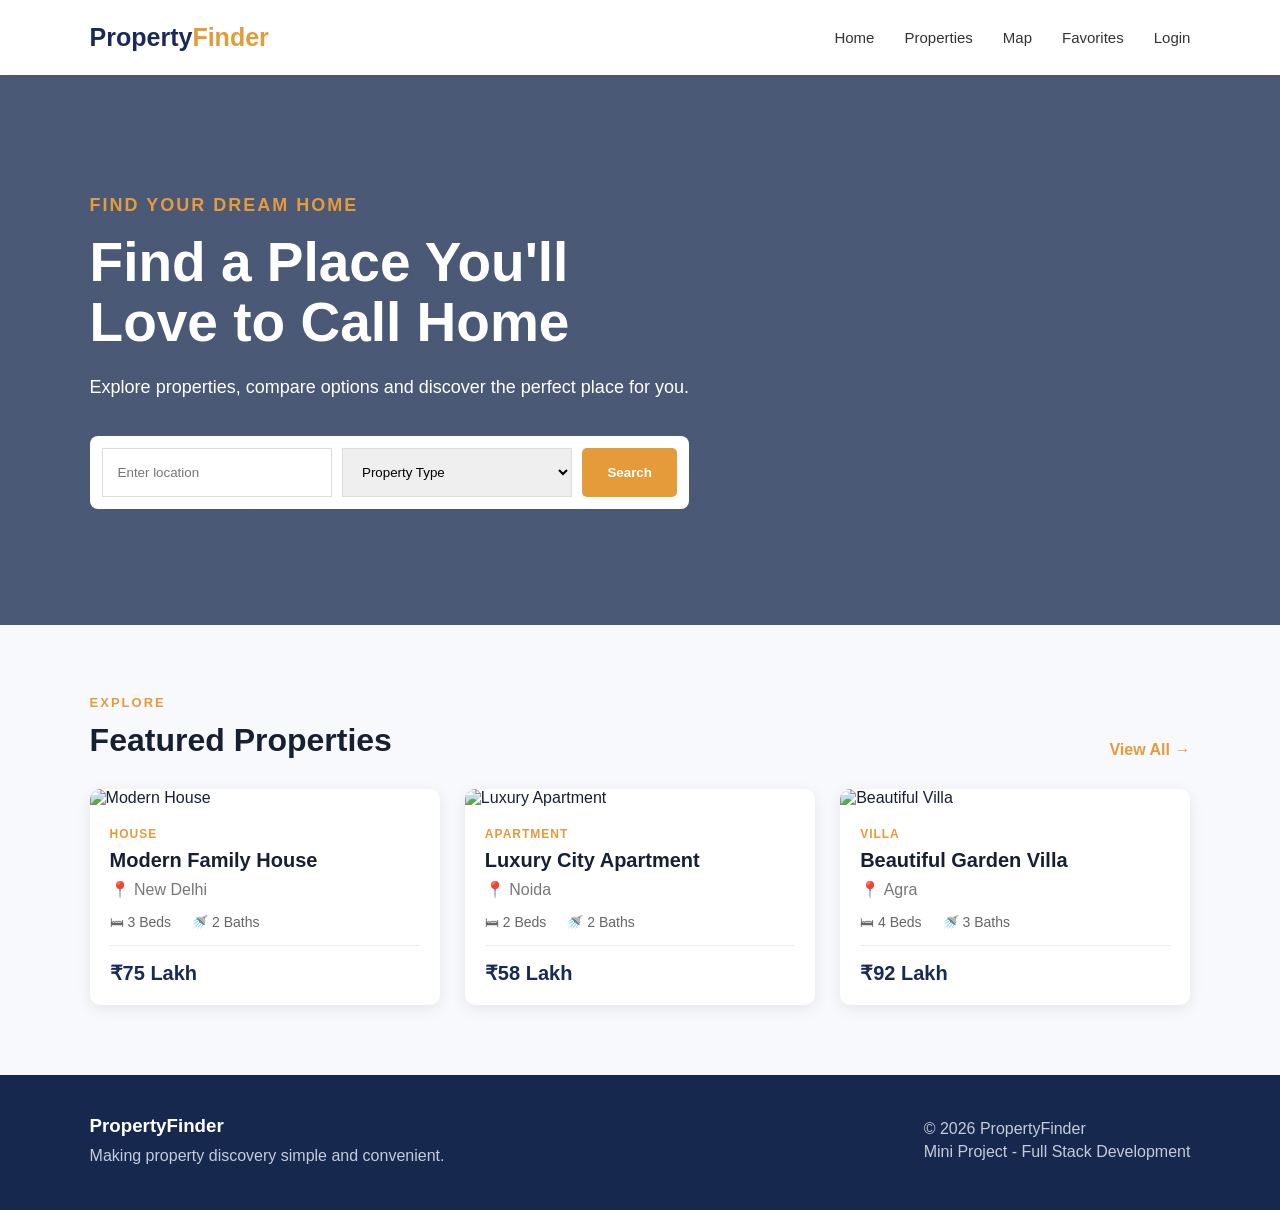
==== index.html @ c404ba45 "Add files via upload" ====
<!DOCTYPE html>
<html lang="en">
<head>
    <meta charset="UTF-8">
    <meta name="viewport" content="width=device-width, initial-scale=1.0">
    <title>PropertyFinder - Home</title>
    <link rel="stylesheet" href="style.css">
</head>
<body>

    <header>
        <nav class="navbar">
            <div class="logo">Property<span>Finder</span></div>

            <ul class="nav-links">
                <li><a href="index.html">Home</a></li>
                <li><a href="properties.html">Properties</a></li>
                <li><a href="#">Map</a></li>
                <li><a href="#">Favorites</a></li>
                <li><a href="#">Login</a></li>
            </ul>
        </nav>
    </header>

    <section class="hero">
        <div class="hero-content">
            <p class="small-title">FIND YOUR DREAM HOME</p>
            <h1>Find a Place You'll<br>Love to Call Home</h1>
            <p>
                Explore properties, compare options and discover
                the perfect place for you.
            </p>

            <div class="search-box">
                <input type="text" placeholder="Enter location">
                <select>
                    <option>Property Type</option>
                    <option>Apartment</option>
                    <option>House</option>
                    <option>Villa</option>
                </select>
                <button onclick="window.location.href='properties.html'">
                    Search
                </button>
            </div>
        </div>
    </section>

    <section class="featured">
        <div class="section-heading">
            <div>
                <p class="small-title">EXPLORE</p>
                <h2>Featured Properties</h2>
            </div>
            <a href="properties.html" class="view-all">View All →</a>
        </div>

        <div class="property-grid">

            <div class="property-card">
                <img src="https://images.unsplash.com/photo-1600585154340-be6161a56a0c?auto=format&fit=crop&w=800&q=80" alt="Modern House">
                <div class="card-content">
                    <p class="property-type">HOUSE</p>
                    <h3>Modern Family House</h3>
                    <p class="location">📍 New Delhi</p>
                    <div class="property-info">
                        <span>🛏 3 Beds</span>
                        <span>🚿 2 Baths</span>
                    </div>
                    <h4>₹75 Lakh</h4>
                </div>
            </div>

            <div class="property-card">
                <img src="https://images.unsplash.com/photo-1600607687920-4e2a09cf159d?auto=format&fit=crop&w=800&q=80" alt="Luxury Apartment">
                <div class="card-content">
                    <p class="property-type">APARTMENT</p>
                    <h3>Luxury City Apartment</h3>
                    <p class="location">📍 Noida</p>
                    <div class="property-info">
                        <span>🛏 2 Beds</span>
                        <span>🚿 2 Baths</span>
                    </div>
                    <h4>₹58 Lakh</h4>
                </div>
            </div>

            <div class="property-card">
                <img src="https://images.unsplash.com/photo-1600566753190-17f0baa2a6c3?auto=format&fit=crop&w=800&q=80" alt="Beautiful Villa">
                <div class="card-content">
                    <p class="property-type">VILLA</p>
                    <h3>Beautiful Garden Villa</h3>
                    <p class="location">📍 Agra</p>
                    <div class="property-info">
                        <span>🛏 4 Beds</span>
                        <span>🚿 3 Baths</span>
                    </div>
                    <h4>₹92 Lakh</h4>
                </div>
            </div>

        </div>
    </section>

    <footer>
        <div class="footer-content">
            <div>
                <h3>PropertyFinder</h3>
                <p>Making property discovery simple and convenient.</p>
            </div>

            <div>
                <p>© 2026 PropertyFinder</p>
                <p>Mini Project - Full Stack Development</p>
            </div>
        </div>
    </footer>

</body>
</html>
---- style.css ----
* {
    margin: 0;
    padding: 0;
    box-sizing: border-box;
}

body {
    font-family: Arial, sans-serif;
    background-color: #f8f9fc;
    color: #172033;
}

.navbar {
    height: 75px;
    background-color: white;
    display: flex;
    align-items: center;
    justify-content: space-between;
    padding: 0 7%;
    box-shadow: 0 2px 10px rgba(0, 0, 0, 0.05);
}

.logo {
    font-size: 25px;
    font-weight: bold;
    color: #182a55;
}

.logo span {
    color: #e59b3a;
}

.nav-links {
    display: flex;
    list-style: none;
    gap: 30px;
}

.nav-links a {
    text-decoration: none;
    color: #333;
    font-size: 15px;
}

.nav-links a:hover {
    color: #e59b3a;
}

.hero {
    min-height: 550px;
    background: linear-gradient(rgba(16, 35, 72, 0.75), rgba(16, 35, 72, 0.75)),
    url("https://images.unsplash.com/photo-1600607687939-ce8a6c25118c?auto=format&fit=crop&w=1600&q=80");
    background-size: cover;
    background-position: center;
    display: flex;
    align-items: center;
    padding: 60px 7%;
}

.hero-content {
    max-width: 750px;
    color: white;
}

.small-title {
    color: #e59b3a;
    font-size: 13px;
    font-weight: bold;
    letter-spacing: 2px;
    margin-bottom: 12px;
}

.hero h1 {
    font-size: 55px;
    line-height: 1.1;
    margin-bottom: 20px;
}

.hero p {
    font-size: 18px;
    line-height: 1.6;
}

.search-box {
    margin-top: 35px;
    background: white;
    padding: 12px;
    display: flex;
    gap: 10px;
    border-radius: 8px;
    max-width: 700px;
}

.search-box input,
.search-box select {
    flex: 1;
    padding: 15px;
    border: 1px solid #ddd;
    outline: none;
}

button {
    background-color: #e59b3a;
    color: white;
    border: none;
    padding: 14px 25px;
    cursor: pointer;
    border-radius: 5px;
    font-weight: bold;
}

button:hover {
    background-color: #cf8527;
}

.featured {
    padding: 70px 7%;
}

.section-heading {
    display: flex;
    justify-content: space-between;
    align-items: end;
    margin-bottom: 30px;
}

.section-heading h2 {
    font-size: 32px;
}

.view-all {
    text-decoration: none;
    color: #e59b3a;
    font-weight: bold;
}

.property-grid {
    display: grid;
    grid-template-columns: repeat(3, 1fr);
    gap: 25px;
}

.property-card {
    background: white;
    border-radius: 10px;
    overflow: hidden;
    box-shadow: 0 4px 15px rgba(0, 0, 0, 0.08);
    transition: 0.3s;
}

.property-card:hover {
    transform: translateY(-5px);
}

.property-card img {
    width: 100%;
    height: 220px;
    object-fit: cover;
}

.card-content {
    padding: 20px;
}

.property-type {
    color: #e59b3a;
    font-size: 12px;
    font-weight: bold;
    letter-spacing: 1px;
}

.card-content h3 {
    margin: 8px 0;
    font-size: 20px;
}

.location {
    color: #777;
    margin-bottom: 15px;
}

.property-info {
    display: flex;
    gap: 20px;
    color: #666;
    font-size: 14px;
    padding-bottom: 15px;
    border-bottom: 1px solid #eee;
}

.card-content h4 {
    color: #182a55;
    font-size: 20px;
    margin-top: 15px;
}

.listing-header {
    text-align: center;
    padding: 70px 20px 40px;
}

.listing-header h1 {
    font-size: 40px;
    margin-bottom: 12px;
}

.listing-header > p:last-child {
    color: #777;
}

.filters {
    background: white;
    margin: 0 7% 50px;
    padding: 25px;
    display: flex;
    align-items: end;
    gap: 15px;
    box-shadow: 0 3px 15px rgba(0, 0, 0, 0.07);
    border-radius: 8px;
}

.filter-item {
    flex: 1;
}

.filter-item label {
    display: block;
    margin-bottom: 8px;
    font-size: 14px;
    font-weight: bold;
}

.filter-item input,
.filter-item select {
    width: 100%;
    padding: 13px;
    border: 1px solid #ddd;
    border-radius: 5px;
}

.listing-section {
    padding: 0 7% 70px;
}

.listing-top {
    display: flex;
    justify-content: space-between;
    margin-bottom: 25px;
}

.listing-top span {
    color: #777;
}

footer {
    background-color: #17284e;
    color: white;
    padding: 40px 7%;
}

.footer-content {
    display: flex;
    justify-content: space-between;
    gap: 30px;
}

.footer-content h3 {
    margin-bottom: 10px;
}

.footer-content p {
    color: #c5cbd8;
    margin: 5px 0;
}

@media (max-width: 900px) {
    .property-grid {
        grid-template-columns: repeat(2, 1fr);
    }

    .hero h1 {
        font-size: 42px;
    }

    .filters {
        flex-wrap: wrap;
    }

    .filter-item {
        min-width: 45%;
    }
}

@media (max-width: 600px) {
    .navbar {
        height: auto;
        padding: 20px;
        flex-direction: column;
        gap: 20px;
    }

    .nav-links {
        gap: 15px;
        flex-wrap: wrap;
        justify-content: center;
    }

    .hero {
        padding: 50px 20px;
    }

    .hero h1 {
        font-size: 35px;
    }

    .search-box {
        flex-direction: column;
    }

    .featured {
        padding: 50px 20px;
    }

    .property-grid {
        grid-template-columns: 1fr;
    }

    .section-heading {
        align-items: start;
        gap: 15px;
        flex-direction: column;
    }

    .filters {
        margin: 0 20px 40px;
        flex-direction: column;
        align-items: stretch;
    }

    .filter-item {
        width: 100%;
    }

    .listing-section {
        padding: 0 20px 50px;
    }

    .footer-content {
        flex-direction: column;
    }
}
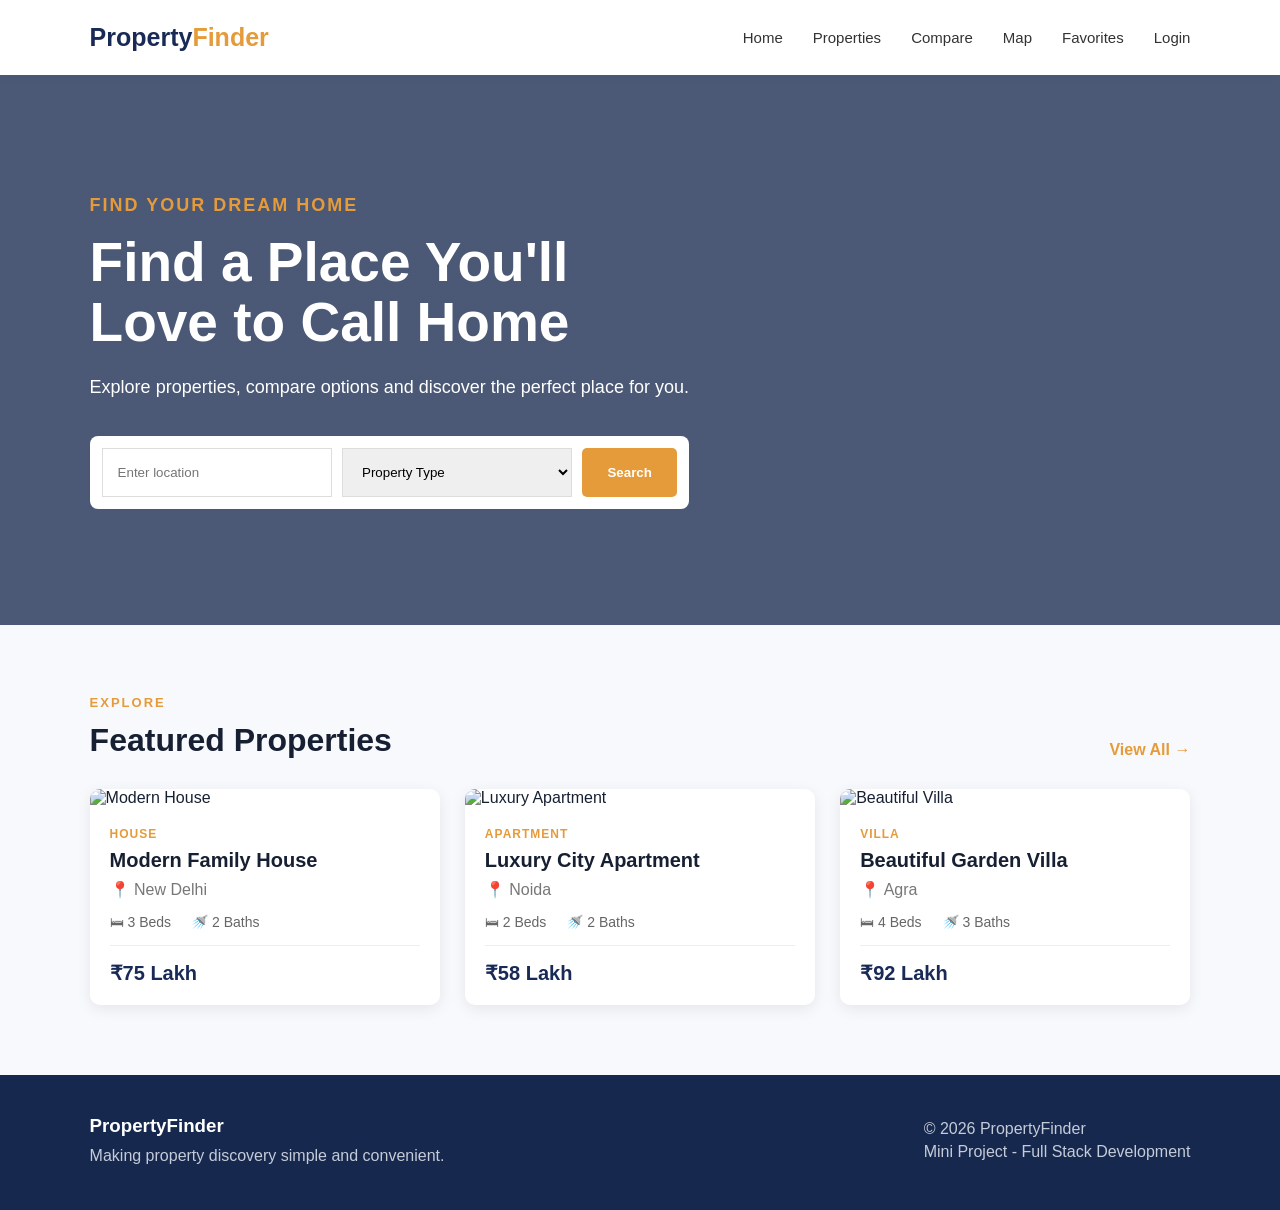
==== commit 5e8d0b06: "Modify navigation links and add Compare page Updated navigation links and added a Compare page." ====
--- a/index.html
+++ b/index.html
@@ -13,11 +13,12 @@
             <div class="logo">Property<span>Finder</span></div>
 
             <ul class="nav-links">
-                <li><a href="index.html">Home</a></li>
-                <li><a href="properties.html">Properties</a></li>
-                <li><a href="#">Map</a></li>
-                <li><a href="#">Favorites</a></li>
-                <li><a href="#">Login</a></li>
+    <li><a href="index.html">Home</a></li>
+    <li><a href="properties.html">Properties</a></li>
+    <li><a href="compare.html">Compare</a></li>
+    <li><a href="#">Map</a></li>
+    <li><a href="#">Favorites</a></li>
+    <li><a href="login.html">Login</a></li>
             </ul>
         </nav>
     </header>
@@ -117,4 +118,4 @@
     </footer>
 
 </body>
-</html>+</html>
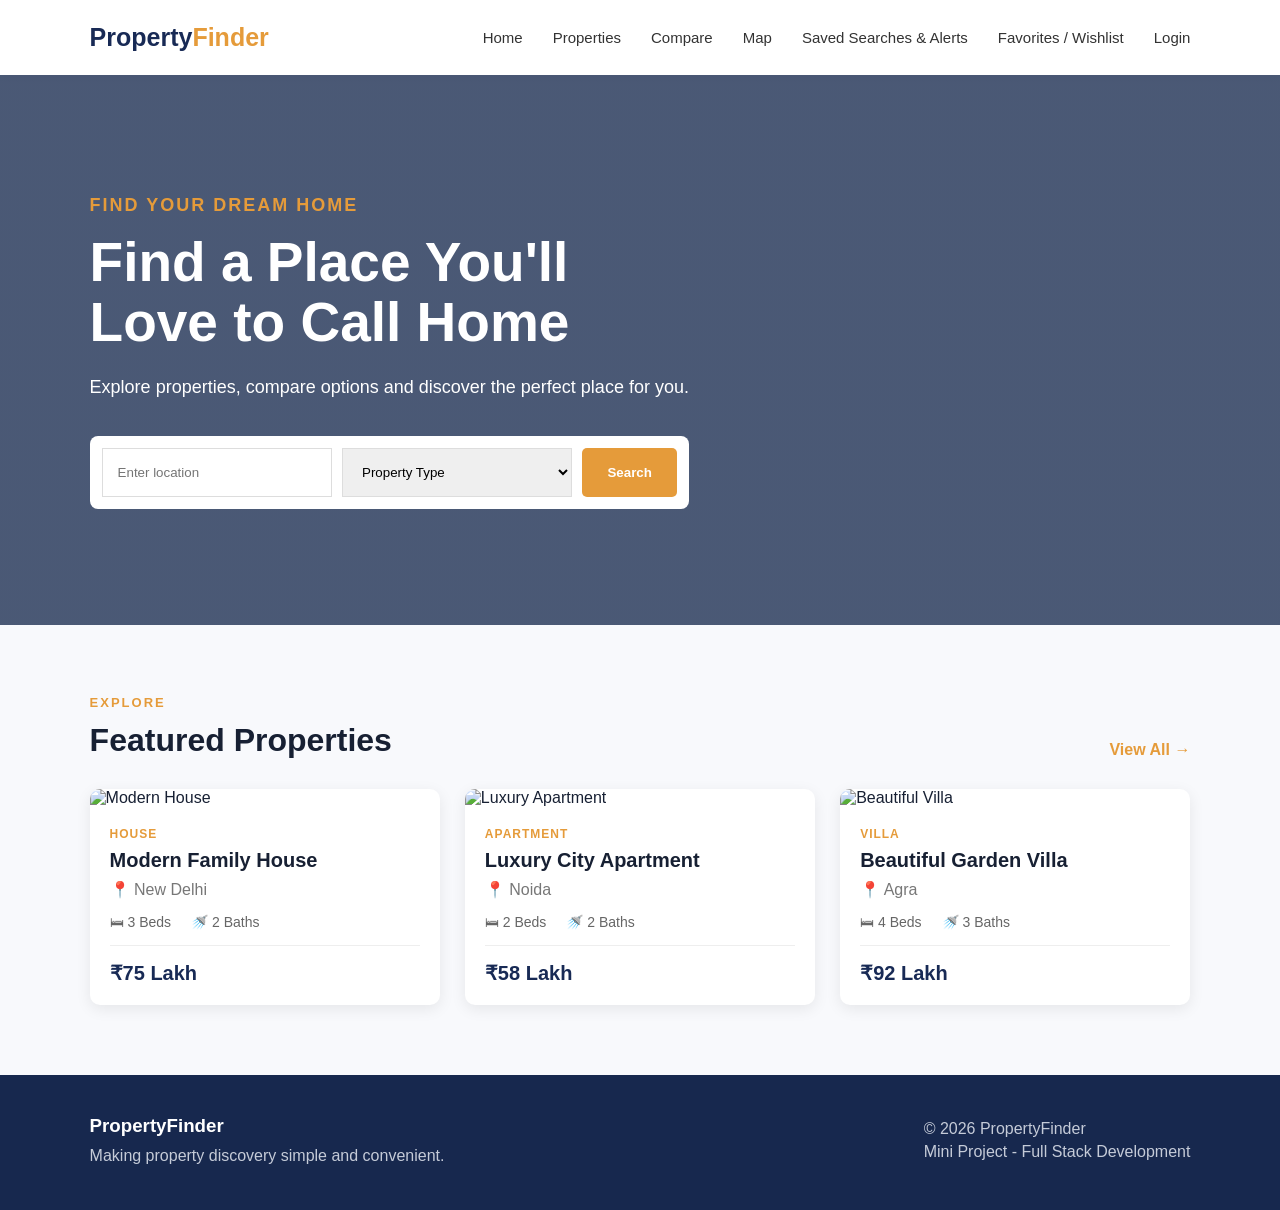
==== commit 44c33062: "add the saved searches and wishlist" ====
--- a/index.html
+++ b/index.html
@@ -12,14 +12,17 @@
         <nav class="navbar">
             <div class="logo">Property<span>Finder</span></div>
 
-            <ul class="nav-links">
+           
+<ul class="nav-links">
     <li><a href="index.html">Home</a></li>
     <li><a href="properties.html">Properties</a></li>
     <li><a href="compare.html">Compare</a></li>
-    <li><a href="#">Map</a></li>
-    <li><a href="#">Favorites</a></li>
+    <li><a href="map.html">Map</a></li>
+    <li><a href="saved-searches.html">Saved Searches & Alerts</a></li>
+    <li><a href="wishlist.html">Favorites / Wishlist</a></li>
     <li><a href="login.html">Login</a></li>
-            </ul>
+</ul>
+
         </nav>
     </header>
 
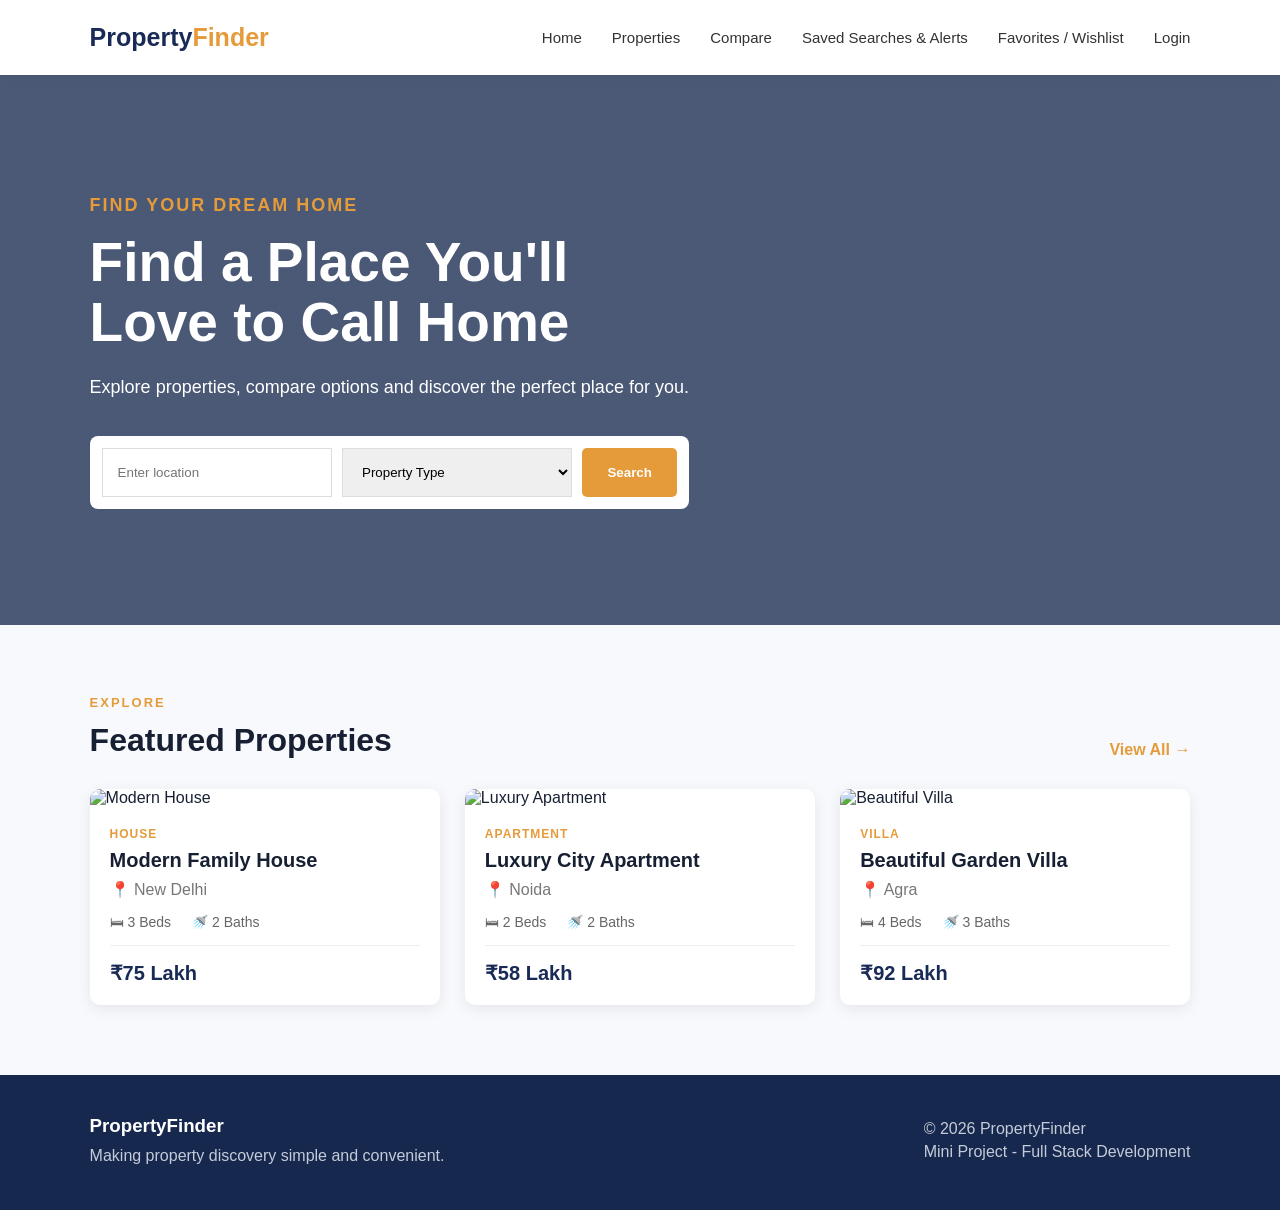
==== commit 598f3351: "Fix HTML formatting and update links" ====
--- a/index.html
+++ b/index.html
@@ -13,15 +13,16 @@
             <div class="logo">Property<span>Finder</span></div>
 
            
+
 <ul class="nav-links">
-    <li><a href="index.html">Home</a></li>
-    <li><a href="properties.html">Properties</a></li>
-    <li><a href="compare.html">Compare</a></li>
-    <li><a href="map.html">Map</a></li>
-    <li><a href="saved-searches.html">Saved Searches & Alerts</a></li>
-    <li><a href="wishlist.html">Favorites / Wishlist</a></li>
-    <li><a href="login.html">Login</a></li>
+    <li><a href="./index.html">Home</a></li>
+    <li><a href="./properties.html">Properties</a></li>
+    <li><a href="./compare.html">Compare</a></li>
+    <li><a href="./Saved%20Searches%20%26%20Alerts.html">Saved Searches &amp; Alerts</a></li>
+    <li><a href="./Wishlist.html">Favorites / Wishlist</a></li>
+    <li><a href="./login.html">Login</a></li>
 </ul>
+
 
         </nav>
     </header>
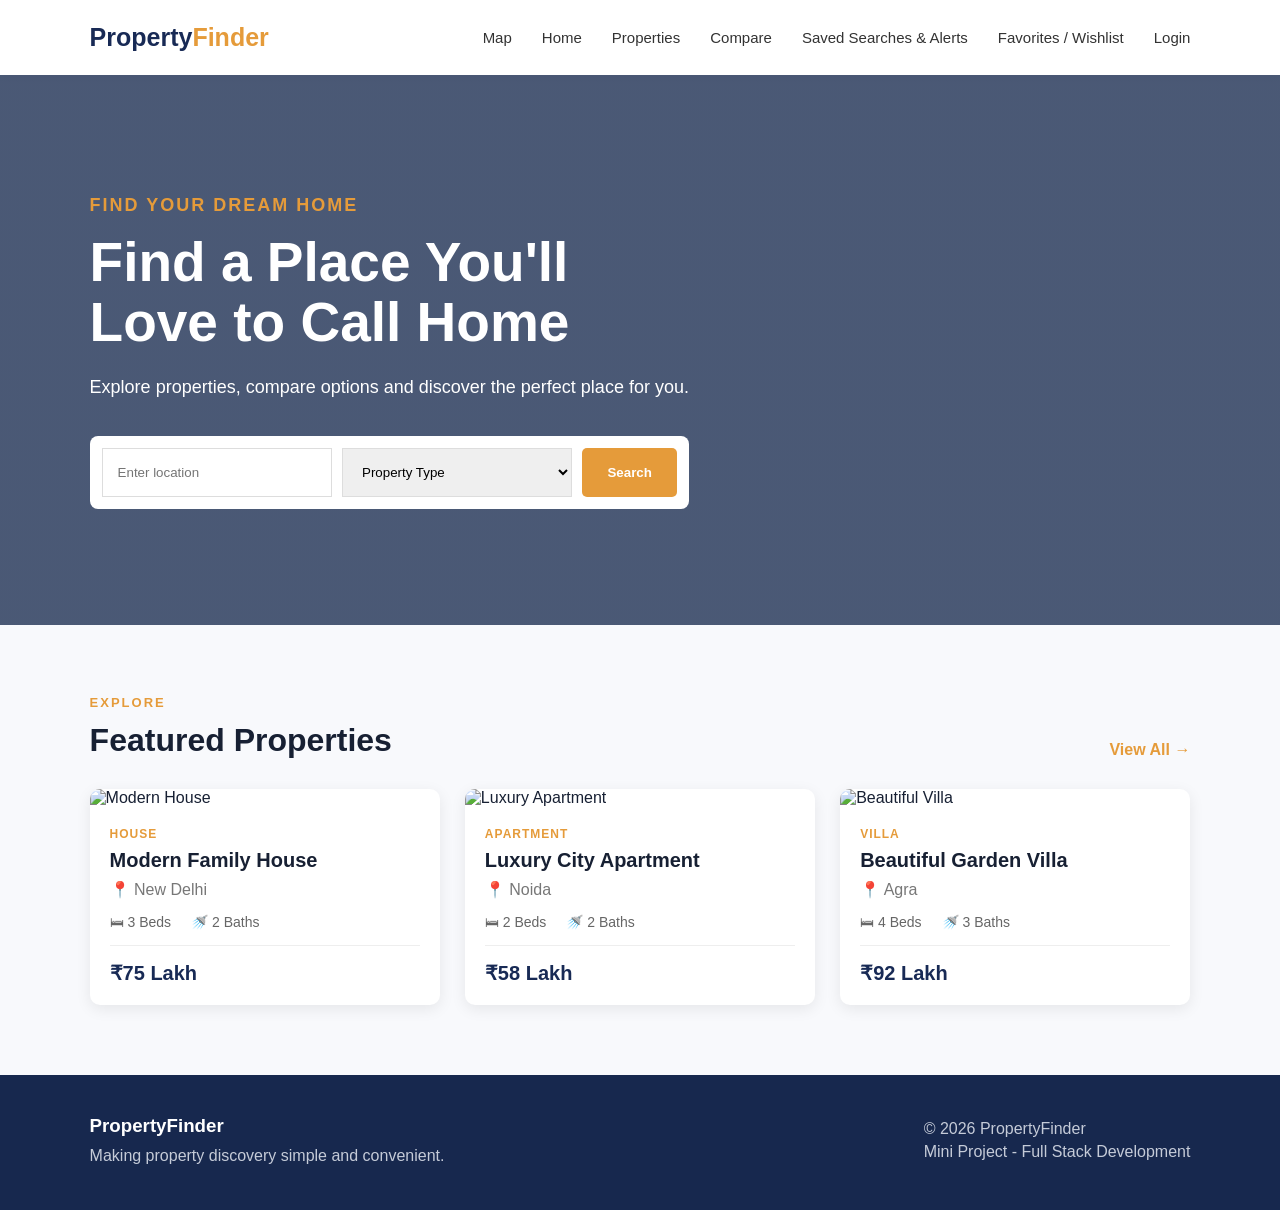
==== commit 8eb025d3: "Update index.html" ====
--- a/index.html
+++ b/index.html
@@ -12,18 +12,15 @@
         <nav class="navbar">
             <div class="logo">Property<span>Finder</span></div>
 
-           
-
-<ul class="nav-links">
-    <li><a href="./index.html">Home</a></li>
-    <li><a href="./properties.html">Properties</a></li>
-    <li><a href="./compare.html">Compare</a></li>
-    <li><a href="./Saved%20Searches%20%26%20Alerts.html">Saved Searches &amp; Alerts</a></li>
-    <li><a href="./Wishlist.html">Favorites / Wishlist</a></li>
-    <li><a href="./login.html">Login</a></li>
-</ul>
-
-
+            <ul class="nav-links">
+                  <li><a href="map.html">Map</a></li>
+                <li><a href="index.html">Home</a></li>
+                <li><a href="properties.html">Properties</a></li>
+                <li><a href="compare.html">Compare</a></li>
+                <li><a href="saved-searches.html">Saved Searches &amp; Alerts</a></li>
+                <li><a href="Wishlist.html">Favorites / Wishlist</a></li>
+                <li><a href="login.html">Login</a></li>
+            </ul>
         </nav>
     </header>
 
@@ -36,7 +33,7 @@
                 the perfect place for you.
             </p>
 
-            <div class="search-box">
+            <form class="search-box" action="properties.html">
                 <input type="text" placeholder="Enter location">
                 <select>
                     <option>Property Type</option>
@@ -44,10 +41,8 @@
                     <option>House</option>
                     <option>Villa</option>
                 </select>
-                <button onclick="window.location.href='properties.html'">
-                    Search
-                </button>
-            </div>
+                <button type="submit">Search</button>
+            </form>
         </div>
     </section>
 
